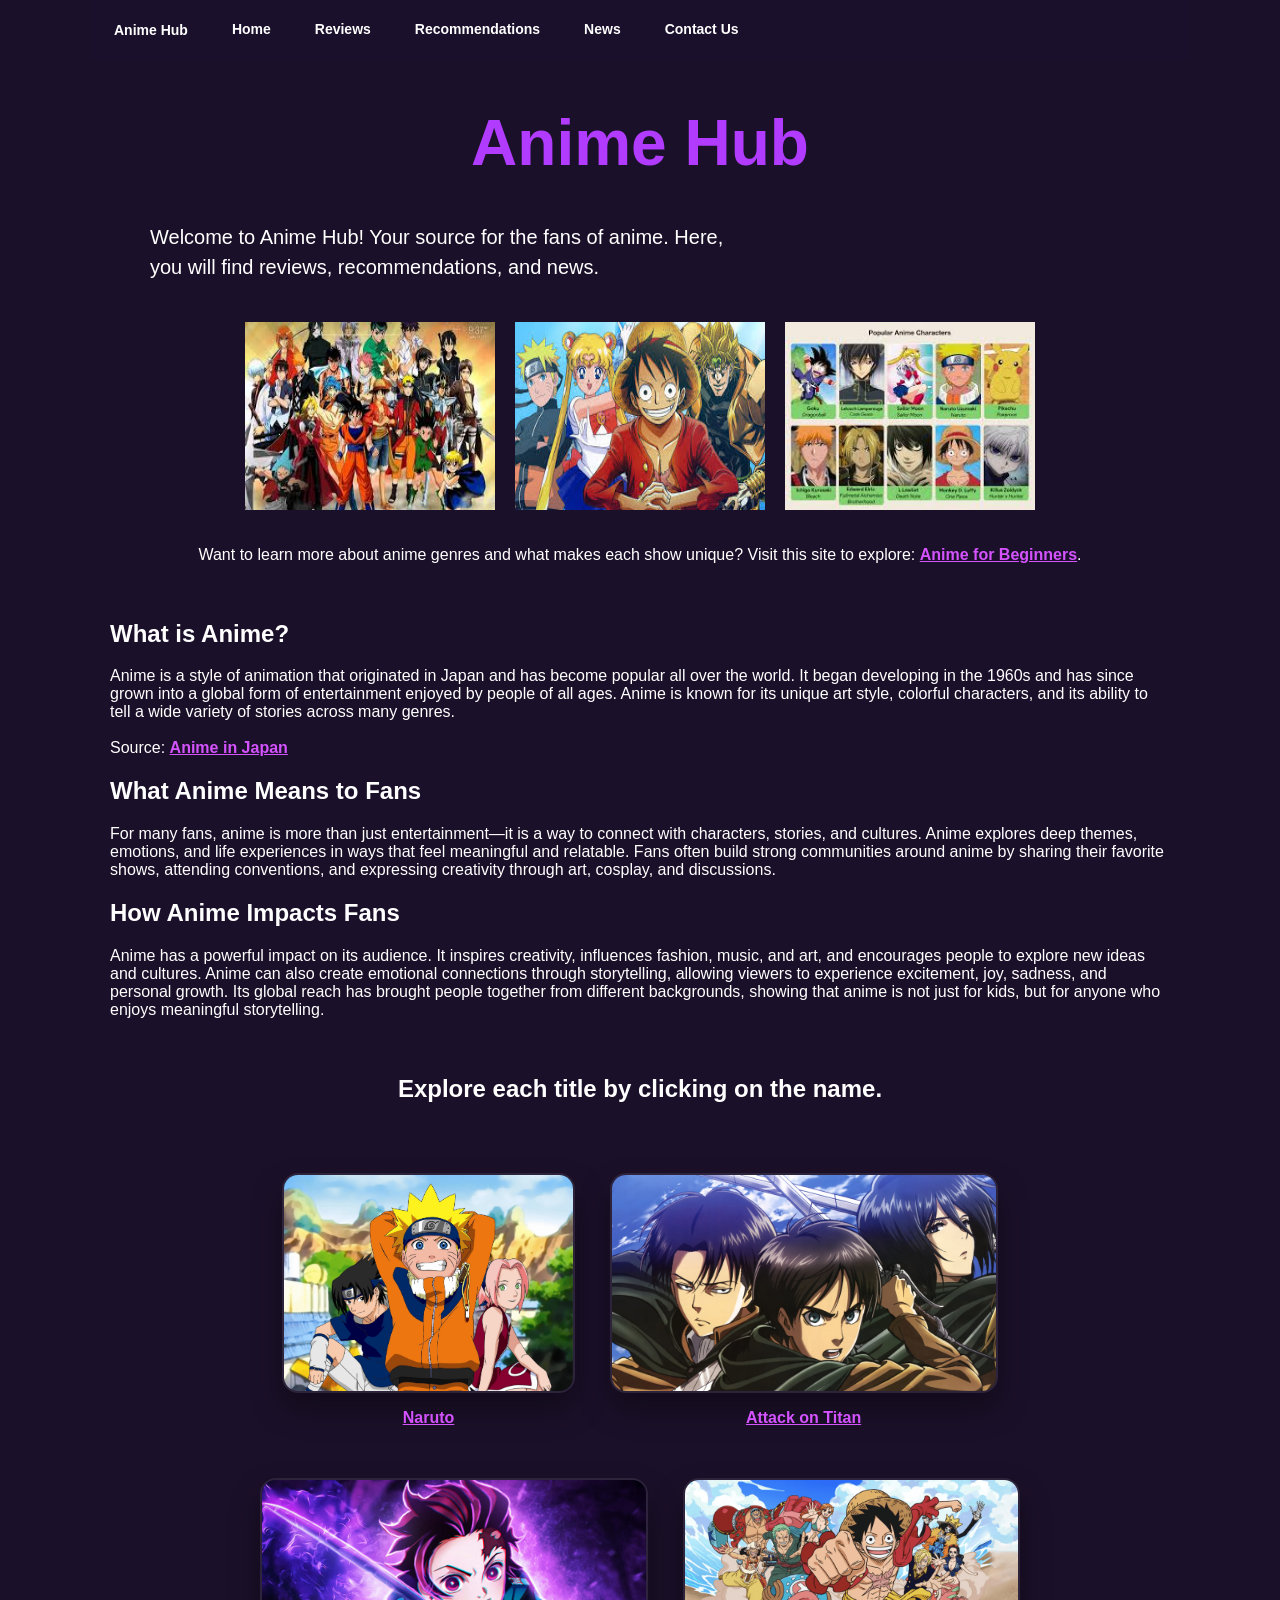
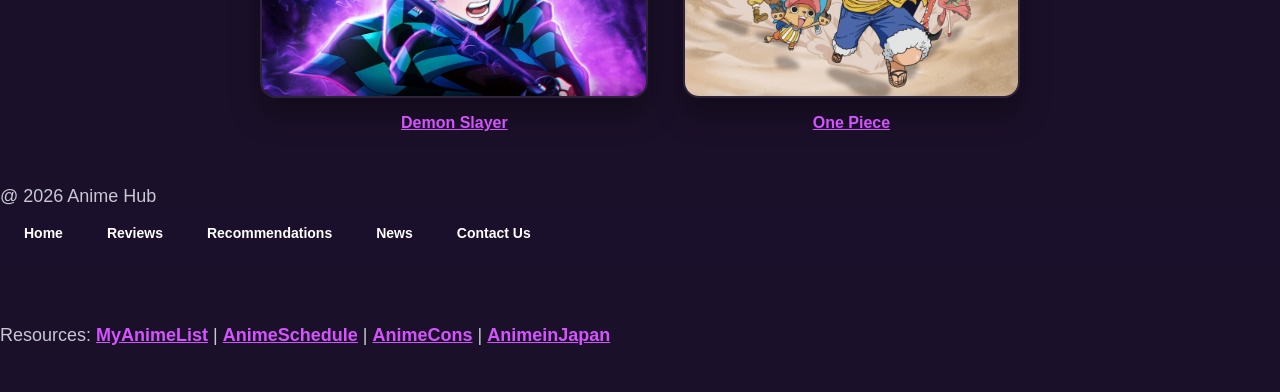
==== index.html @ ad1eb9be "Update index.html" ====
<!DOCTYPE html>
<html lang="en">
<head>
  <meta charset="UTF-8">
  <meta name="viewport" content="width=device-width, initial-scale=1.0">
  <title>Anime Hub - Home</title>
  <link rel="stylesheet" href="style.css">
    <style>
    h1 {
      text-align: center;
    }
  </style>
</head>
<script src="SocialShare.js"></script>
<body>
<div class="share-bar">
  
  <!-- The Facebook Icon is below -->
    <a href="https://facebook.com" target="_blank" class="social-icon facebook">
        <i class="fab fa-facebook-f"></i>
    </a>
    <!-- The Twitter / X Icon is below -->
    <a href="https://twitter.com" target="_blank" class="social-icon twitter">
        <i class="fab fa-x-twitter"></i>
    </a>
    <!-- The LinkedIn Icon is below -->
    <a href="https://linkedin.com" target="_blank" class="social-icon linkedin">
        <i class="fab fa-linkedin-in"></i>
    </a>
</div>
  <div class="container">
    <header>
      <nav class="site-nav">
        <div class="nav-brand">
          <h2><a href="index.html">Anime Hub</a></h2>
        </div>
        
        <div id="nav-links" class="nav-links">
          <a href="index.html">Home</a>
          <a href="reviews.html">Reviews</a>
          <a href="recommendations.html">Recommendations</a>
          <a href="news.html">News</a>
          <a href="contact.html">Contact Us</a>
        </div>
      </nav>
    </header>

    <main class="home">
      <h1 style="color: #b13cff;">Anime Hub</h1>
      
      <p class="intro">
           Welcome to Anime Hub! Your source for the fans of anime. Here, you will find reviews, recommendations, and news.
      </p>
      <!-- I put pictures of groups of anime -->
      <div class="banner-row">
 <div class="banner-row">
  <img src="animepictures.jpg" alt="animepictures Banner" class="banner">
  <img src="animepictures2.jpg" alt="animepictures Banner" class="banner">
  <img src="animepictures3.jpg" alt="animepictures Banner" class="banner">
 </div>
  
  <p> Want to learn more about anime genres and what makes each show unique?
    Visit this site to explore:
    <a href="https://blog.displate.com/essential-anime-genres/" target="_blank">Anime for Beginners</a>.
  </p>

    <section class="about-anime">
  <h2>What is Anime?</h2>
  
  <p>
    Anime is a style of animation that originated in Japan and has become popular all over the world.
    It began developing in the 1960s and has since grown into a global form of entertainment enjoyed
    by people of all ages. Anime is known for its unique art style, colorful characters, and its
    ability to tell a wide variety of stories across many genres. 
    <br><br>
    
    Source: 
    <a href="https://animeinjapan.com/2023/09/everything-you-need-to-know-about-japanese-anime/" target="_blank">
      Anime in Japan
    </a>
  </p>

  <h2>What Anime Means to Fans</h2>
  <p>
    For many fans, anime is more than just entertainment—it is a way to connect with characters,
    stories, and cultures. Anime explores deep themes, emotions, and life experiences in ways that
    feel meaningful and relatable. Fans often build strong communities around anime by sharing their
    favorite shows, attending conventions, and expressing creativity through art, cosplay, and discussions.
  </p>

  <h2>How Anime Impacts Fans</h2>
  <p>
    Anime has a powerful impact on its audience. It inspires creativity, influences fashion, music,
    and art, and encourages people to explore new ideas and cultures. Anime can also create emotional
    connections through storytelling, allowing viewers to experience excitement, joy, sadness, and
    personal growth. Its global reach has brought people together from different backgrounds,
    showing that anime is not just for kids, but for anyone who enjoys meaningful storytelling.
  </p>
</section>
      <!-- individual anime pics -->

      <h2>Explore each title by clicking on the name.</h2>
<section class="anime-row">
        
        <div class="anime-card">
          <img src="Naruto.jpg" alt="Naruto">
           <p><a href="https://youtu.be/-G9BqkgZXRA?si=yzYzxNoAFTJAZHTi" target="_blank">Naruto</a></p>
        </div>

        <div class="anime-card">
          <img src="AttackonTitan2.jpg" alt="Attack on Titan">
          <p><a href="https://youtu.be/MGRm4IzK1SQ?si=L9QtOZnKsMv4501M" target="_blank">Attack on Titan</a></p>
        </div>

        <div class="anime-card">
          <img src="DemonSlayerHome.jpg" alt="Demon Slayer">
          <p><a href="https://youtu.be/VQGCKyvzIM4?si=_uyKwl52_qPNRIA2" target="_blank">Demon Slayer</a></p>
        </div>

        <div class="anime-card">
          <img src="OnePiece.png" alt="One Piece">             
          <p><a href="https://youtu.be/S8_YwFLCh4U?si=GzhGbMubPxefPXpX" target="_blank">One Piece</a></p>
         </div>
      </section>
      <!-- footers at the bottom of the page -->
      </main>
  </div>
     
<footer>
  @ 2026 Anime Hub 
  <nav class="footer-nav">
    <a href="index.html">Home</a>
    <a href="reviews.html">Reviews</a>
    <a href="reviews.html">Recommendations</a>
    <a href="news.html">News</a>
    <a href="contact.html">Contact Us</a>
  </nav>
</footer>
  
<footer>
  <p>Resources:
    <a href="https://myanimelist.net/" target="_blank">MyAnimeList</a> |
    <a href="https://animeschedule.net/" target="_blank">AnimeSchedule</a> |
    <a href="https://animecons.com/" target="_blank">AnimeCons</a> |
    <a href="https://animeinjapan.com/2023/09/everything-you-need-to-know-about-japanese-anime/" target-"_blank">AnimeinJapan</a>
  </p>
</footer>
</body>
</html>
---- style.css ----
*, *::before, *::after {
  box-sizing: border-box;
}
<img class="review-image" src="animereview.jpg" alt="review image">
html {
  scroll-behavior: smooth;
}
.review-image {
  cursor: pointer;
  transition: 0.3s;
}

.review-image:hover {
  transform: scale(1.05);
}

.banner-row {
  display: flex;
  justify-content: center;   /* ✅ centers images horizontally */
  gap: 20px;                 /* spacing between images */
  flex-wrap: wrap;           /* keeps it responsive */
}
.review-image {
  width: 500px;     /* ✅ increase size */
  max-width: 90%;   /* keeps it responsive */
  height: auto;
}
.banner {
  width: 250px;              /* adjust size as needed */
  height: auto;
}
``
.random-btn {
  margin: 10px;
}

body {
  margin: 0;
  font-family: Arial, sans-serif;
  background-color: #1b1029;
  color: white;
  min-height: 100vh;
}

.review-card {
  display: flex;
  justify-content: center;   /* ✅ perfect horizontal centering */
}

.review-image {
  max-width: 90%;
  height: auto;
}

img {
  max-width: 100%;
  display: block;
}
.recommendation-card {
  max-width: 300px;
  width: 100%;
}
.container {
  width: 92%;
  max-width: 1100px;
  margin: 0 auto;
}
.anime-row {
  display: flex;
  justify-content: center;   /* this centers pictures across the page */
  gap: 30px;
  flex-wrap: wrap;
}
``
.review-image {
  width: 80%;
  max-width: 700px;
  margin: 20px auto;
  display: block;
  border-radius: 12px;
  box-shadow: 0 10px 25px rgba(0,0,0,0.4);
}
}
.nav-brand {
  display: flex;
  align-items: center;
  justify-content: space-between;
  flex: 1 1 auto;
  gap: 16px;
}
.anime-info {
  margin: 40px 0;
  text-align: center;
}

.anime-info a {
  color: #d453ff;
  font-weight: bold;
  text-decoration: none;
}
.review-card {
  width: 100%;
  text-align: center;
}
``
.anime-info a:hover {
  text-decoration: underline;
}

/* Button style */
.review-link-btn {
  display: inline-block;
  margin-top: 15px;
  padding: 12px 20px;
  background: #d453ff;
  border-radius: 25px;
  color: white;
  text-decoration: none;
  transition: 0.2s;
}
.share-btn {
  display: inline-flex;
  align-items: center;
  justify-content: center;
  width: 45px;
  height: 45px;
  font-size: 18px;
  border-radius: 50%;
}
.review-link-btn:hover {
  background: #b13cff;
  transform: scale(1.05);
}
.nav-toggle {
  display: none;
  background: transparent;
  border: 2px solid rgba(255,255,255,0.22);
  color: white;
  padding: 10px 14px;
  border-radius: 999px;
  cursor: pointer;
  font-size: 1.15rem;
  line-height: 1;
  width: 44px;
  height: 44px;
  display: inline-flex;
  align-items: center;
  justify-content: center;
  transition: background 0.2s ease, border-color 0.2s ease, transform 0.2s ease;
}

.nav-toggle:hover,
.nav-toggle:focus-visible {
  background: rgba(255,255,255,0.08);
  outline: none;
}

.nav-links {
  display: flex;
  flex-wrap: wrap;
  align-items: center;
  gap: 20px;
}

nav h2 {
  margin-right: auto;
  font-size: 16px;
}

nav h2 a {
  color: white;
  text-decoration: none;
}
.review-title {
  color: #b13cff;
  text-align: center;
}
nav a {
  color: white;
  font-size: 14px;
  padding: 10px 12px;
  text-decoration: none;
  border-bottom: 2px solid transparent;
  transition: border-color 0.2s ease, color 0.2s ease;
}
nav {
  background-color: #1a102b;
  display: flex;
  align-items: center;
  gap: 20px;
  padding: 8px 12px;
  flex-wrap: wrap;
}

nav a:hover,
nav a.active {
  border-bottom-color: #ffffff;
}

.home {
  padding: 20px;
}

.home h1 {
  font-size: clamp(2.4rem, 5vw, 4rem);
  margin-top: 25px;
}

.intro {
  font-size: 1.25rem;
  line-height: 1.5;
  margin: 40px 40px;
  max-width: 600px;
}

.anime-row {
  display: flex;
  justify-content: center;
  gap: 35px;
  flex-wrap: wrap;
  margin-top: 30px;
}

.anime-card {
  text-align: center;
 }

.anime-card img {
  width: 100%;
  height: auto;
  max-height: 220px;
  object-fit: cover;
  border-radius: 16px;
  border: 2px solid rgba(255,255,255,0.08);
  box-shadow: 0 16px 30px rgba(0, 0, 0, 0.35);
  transition: transform 0.25s ease;
}

.anime-card img:hover {
  transform: translateY(-4px);
}
a {
  color: #d453ff;
  font-weight: bold;
}

a:hover {
  text-decoration: underline;
}
``
.anime-card p {
  text-align: center;
   margin-top: 12px;
}


/* Featured Anime Section */

.featured-anime {
    text-align: center;
    padding: 40px;
}

.anime-gallery {
    display: flex;
    justify-content: center;
    gap: 20px;
    flex-wrap: wrap;
}

.anime-item {
    background-color: #3b1d5c;
    padding: 15px;
    border-radius: 12px;
    width: 250px;
}

.anime-item img {
    width: 100%;
    height: 180px;
    object-fit: cover;
    border-radius: 10px;
}

.anime-item h3 {
    margin-top: 10px;
}


.page {
  max-width: 1100px;
  margin: 40px auto;
  padding: 30px;
  }

.home h1,
.page h1 {
  text-align: center;
  color: #9f34d1
  font-size: 18px;
}


.page .subtitle {
  color: #e7e7ff;
  font-size: 18px;
  margin-top: 12px;
  line-height: 1.7;
  max-width: 680px;
}

.news-hero {
  display: flex;
  align-items: stretch;
  gap: 28px;
  justify-content: space-between;
  flex-wrap: wrap;
  margin-bottom: 40px;
}

.hero-copy {
  flex: 1 1 360px;
  min-width: 280px;
}

.hero-copy h1 {
  font-size: 52px;
  margin-bottom: 18px;
  color: #d453ff;
}

.hero-card {
  flex: 0 1 500px;
  background: linear-gradient(180deg, rgba(255,255,255,0.08), rgba(255,255,255,0.04));
  border: 1px solid rgba(255,255,255,0.12);
  border-radius: 28px;
  overflow: hidden;
  box-shadow: 0 28px 70px rgba(0,0,0,0.32);
  display: grid;
  grid-template-rows: auto 1fr;
  transition: transform 0.25s ease;
}

.hero-card:hover {
  transform: translateY(-6px);
}

.hero-card img {
  width: 100%;
  height: 280px;
  object-fit: cover;
  object-position: center top;
}

.hero-card-copy {
  padding: 26px 24px 28px;
}

.hero-card-copy .eyebrow {
  display: inline-block;
  margin-bottom: 12px;
  font-size: 13px;
  letter-spacing: 0.16em;
  text-transform: uppercase;
  color: #bca1ff;
}

.hero-card-copy h2 {
  margin: 0 0 14px;
  font-size: 26px;
  color: #ffffff;
}

.hero-card-copy p {
  margin: 0;
  color: #e4e5ff;
  line-height: 1.7;
}

.recommendation-card {
  flex: 1 1 280px;
  min-width: 240px;
  max-width: 340px;
  text-align: center;
  padding: 28px 22px;
  background: rgba(255,255,255,0.06);
  border: 1px solid rgba(255,255,255,0.12);
  border-radius: 24px;
  box-shadow: 0 24px 40px rgba(0,0,0,0.22);
}

.recommendation-card h2 {
  margin-bottom: 18px;
  font-size: 28px;
  color: #ffffff;
  text-decoration: underline;
  text-underline-offset: 10px;
}

.recommendation-card a {
  color: inherit;
}

.recommendation-card img {
  width: 100%;
  height: 210px;
  object-fit: cover;
  border-radius: 18px;
  border: 2px solid rgba(255,255,255,0.18);
  margin-bottom: 22px;
}

.recommendation-card p {
  margin: 0;
  color: #e7e7ff;
  font-size: 18px;
  line-height: 1.7;
}

.review-list {
  display: flex;
  flex-direction: column;
  gap: 24px;
}

.review-card {
  display: flex;
  gap: 30px;
  align-items: flex-start;
  padding: 26px;
  background: rgba(255,255,255,0.05);
  border: 1px solid rgba(255,255,255,0.08);
  border-radius: 24px;
  backdrop-filter: blur(10px);
}

.review-card-left {
  display: flex;
  gap: 18px;
  min-width: 270px;
  align-items: center;
}

.review-image {
  width: 110px;
  height: 110px;
  border-radius: 18px;
  object-fit: cover;
  border: 2px solid rgba(255,255,255,0.18);
}

.review-card-left h2 {
  margin: 0;
  font-size: 28px;
  color: #ffffff;
}

.review-score {
  display: flex;
  align-items: center;
  gap: 10px;
  font-size: 20px;
  margin-top: 10px;
  color: #f8e55d;
}

.review-score .star {
  color: #ffe64b;
  font-size: 24px;
}

.review-badge {
  margin: 10px 0 0;
  font-size: 14px;
  font-weight: 700;
}

.top-rated { color: #5ee7ff; }
.must-watch { color: #2bff9d; }
.fan-favorite { color: #ff5d78; }
.editors-choice { color: #49d9ff; }

.review-details {
  flex: 1;
}

.review-text {
  margin: 0 0 18px;
  color: #e0e7ff;
  line-height: 1.7;
  font-size: 18px;
}

.tags {
  display: flex;
  flex-wrap: wrap;
  gap: 12px;
}

.tag {
  background: rgba(255,255,255,0.12);
  color: #000000;
  padding: 10px 18px;
  border-radius: 999px;
  font-size: 14px;
  font-weight: 700;
}

.tag.action {
  background: #ff5d78;
}

.tag.adventure {
  background: #2bff9d;
}

.tag.shounen {
  background: #5ee7ff;
}

.tag.fantasy {
  background: #49d9ff;
}

.tag.supernatural {
  background: #b13cff;
}

.tag.comedy {
  background: #ffbc42;
}

.tag.drama {
  background: #d453ff;
}

.news-header {
  margin-bottom: 48px;
  text-align: center;
}

.news-header h1 {
  margin-bottom: 12px;
}

.news-hero {
  display: flex;
  justify-content: center;
  margin-bottom: 56px;
}

.news-grid {
  display: grid;
  grid-template-columns: repeat(auto-fit, minmax(300px, 1fr));
  gap: 32px;
  margin-top: 48px;
}

.news-card {
  display: flex;
  flex-direction: column;
  min-height: 380px;
  background: rgba(255,255,255,0.05);
  border: 1px solid rgba(255,255,255,0.08);
  border-radius: 26px;
  overflow: hidden;
  box-shadow: 0 18px 50px rgba(0,0,0,0.18);
  transition: transform 0.25s ease, box-shadow 0.25s ease;
}

.news-card:hover {
  transform: translateY(-8px);
  box-shadow: 0 28px 60px rgba(0,0,0,0.3);
}

.news-card img {
  width: 100%;
  height: 240px;
  object-fit: cover;
}

.news-card-content {
  padding: 26px;
  display: flex;
  flex-direction: column;
  gap: 14px;
  flex: 1;
}

.news-card-content.no-image {
  min-height: 200px;
}

.news-meta {
  display: inline-block;
  color: #b9b4ff;
  font-size: 13px;
  text-transform: uppercase;
  letter-spacing: 0.14em;
}

.news-card h2 {
  margin: 0;
  font-size: 24px;
  color: #ffffff;
}

.news-card p {
  margin: 0;
  color: #dde2ff;
  line-height: 1.7;
}

.contact-container {
  display: flex;
  justify-content: center;
}

.contact-form {
  width: 100%;
  max-width: 580px;
  display: grid;
  gap: 18px;
  padding: 28px;
  background: rgba(255,255,255,0.05);
  border: 1px solid rgba(255,255,255,0.08);
  border-radius: 24px;
}

.contact-form label {
  display: grid;
  gap: 8px;
  color: #e7e7ff;
  font-weight: 700;
}

.contact-form input,
.contact-form textarea {
  width: 100%;
  background: rgba(255,255,255,0.08);
  border: 1px solid rgba(255,255,255,0.15);
  border-radius: 16px;
  color: #ffffff;
  padding: 14px 16px;
  font-size: 14px;
}

.contact-form textarea {
  min-height: 160px;
  resize: vertical;
}

.contact-form button {
  width: fit-content;
  padding: 12px 24px;
  background: #d453ff;
  border: none;
  border-radius: 999px;
  color: #ffffff;
  font-size: 16px;
  font-weight: 700;
  cursor: pointer;
  transition: background 0.2s ease;
}

.contact-form button:hover {
  background: #b13cff;
}

footer {
  text-align: left;
  padding: 18px 0 28px;
  color: #c8c8d4;
  font-size: 18px;
}

@media (max-width: 900px) {
  .container {
    width: 95%;
    margin: 16px auto;
  }

  .intro {
    margin: 30px 20px;
    font-size: 1.1rem;
  }

  .page {
    padding: 32px 26px 36px;
  }

  .page h1 {
    font-size: 3rem;
  }

  .news-hero,
  .review-card {
    flex-direction: column;
    gap: 20px;
  }

  .hero-card {
    width: 100%;
  }

  .recommendation-card,
  .review-card-left,
  .hero-copy,
  .hero-card-copy {
    width: 100%;
  }

  .review-card {
    padding: 20px;
  }

  .review-card-left {
    min-width: 0;
    align-items: flex-start;
  }

  .review-image {
    width: 100%;
    max-width: 180px;
    height: auto;
  }
}

@media (max-width: 640px) {
  nav {
    justify-content: space-between;
    gap: 12px;
    padding: 12px 10px;
  }

  .nav-toggle {
    display: inline-flex;
  }

  .nav-links {
    display: flex;
    width: 100%;
    flex-direction: column;
    align-items: stretch;
    gap: 0;
    max-height: 0;
    overflow: hidden;
    padding-top: 0;
    border-top: 1px solid rgba(255,255,255,0.08);
    transition: max-height 0.28s ease, padding-top 0.28s ease;
  }

  .nav-links.open {
    max-height: 480px;
    padding-top: 12px;
  }

  .nav-toggle.open {
    transform: rotate(90deg);
  }

  .nav-links a {
    width: 100%;
    padding: 12px 10px;
  }

  nav h2 {
    width: auto;
    margin-right: 0;
    text-align: left;
  }

  nav a {
    font-size: 13px;
    padding: 8px 10px;
  }

  .intro {
    margin: 24px 16px;
  }

  .anime-row {
    gap: 18px;
  }
}

.news-filters {
  display: flex;
  flex-wrap: wrap;
  gap: 12px;
  justify-content: center;
  margin-bottom: 28px;
}

.filter-btn,
.toggle-details,
.like-btn {
  border: 1px solid rgba(255,255,255,0.12);
  background: rgba(255,255,255,0.06);
  color: #ffffff;
  border-radius: 999px;
  padding: 10px 16px;
  font-size: 0.95rem;
  cursor: pointer;
  transition: background 0.2s ease, transform 0.2s ease, border-color 0.2s ease;
}

.filter-btn:hover,
.toggle-details:hover,
.like-btn:hover {
  background: rgba(255,255,255,0.12);
}

.filter-btn.active {
  background: #8a65ff;
  border-color: #8a65ff;
}

.news-details {
  margin-top: 14px;
  color: #d7d8ff;
}

.hidden {
  display: none;
}

.like-btn {
  width: fit-content;
}

@media (max-width: 640px) {
  .news-filters {
    justify-content: stretch;
  }

  .anime-card {
    width: 100%;
    max-width: 280px;
  }

  .page {
    padding: 26px 18px 28px;
  }

  .page h1 {
    font-size: 2.5rem;
  }

  .hero-copy h1 {
    font-size: 2.4rem;
  }

  .hero-card img,
  .recommendation-card img,
  .anime-item img,
  .review-image {
    height: auto;
  }

  .contact-form {
    padding: 20px;
  }
}


@media (max-width: 480px) {
  .container {
    width: 100%;
    margin: 0;
    border-radius: 0;
  }

  .home,
  .page {
    padding: 18px 14px 24px;
  }
.home img {
  width: 600px;
  max-width: 95%;
  margin: 20px auto;
  display: block;
}
``
  .intro {
    font-size: 1rem;
    margin: 18px 12px;
  }

  nav a {
    flex: 1 1 100%;
    text-align: center;
  }
.review-title {
  text-align: center;
  color: #b13cff;
  font-size: clamp(3rem, 6vw, 5rem);
  width: 100%;
}
``
  footer {
    text-align: center;
  }
}
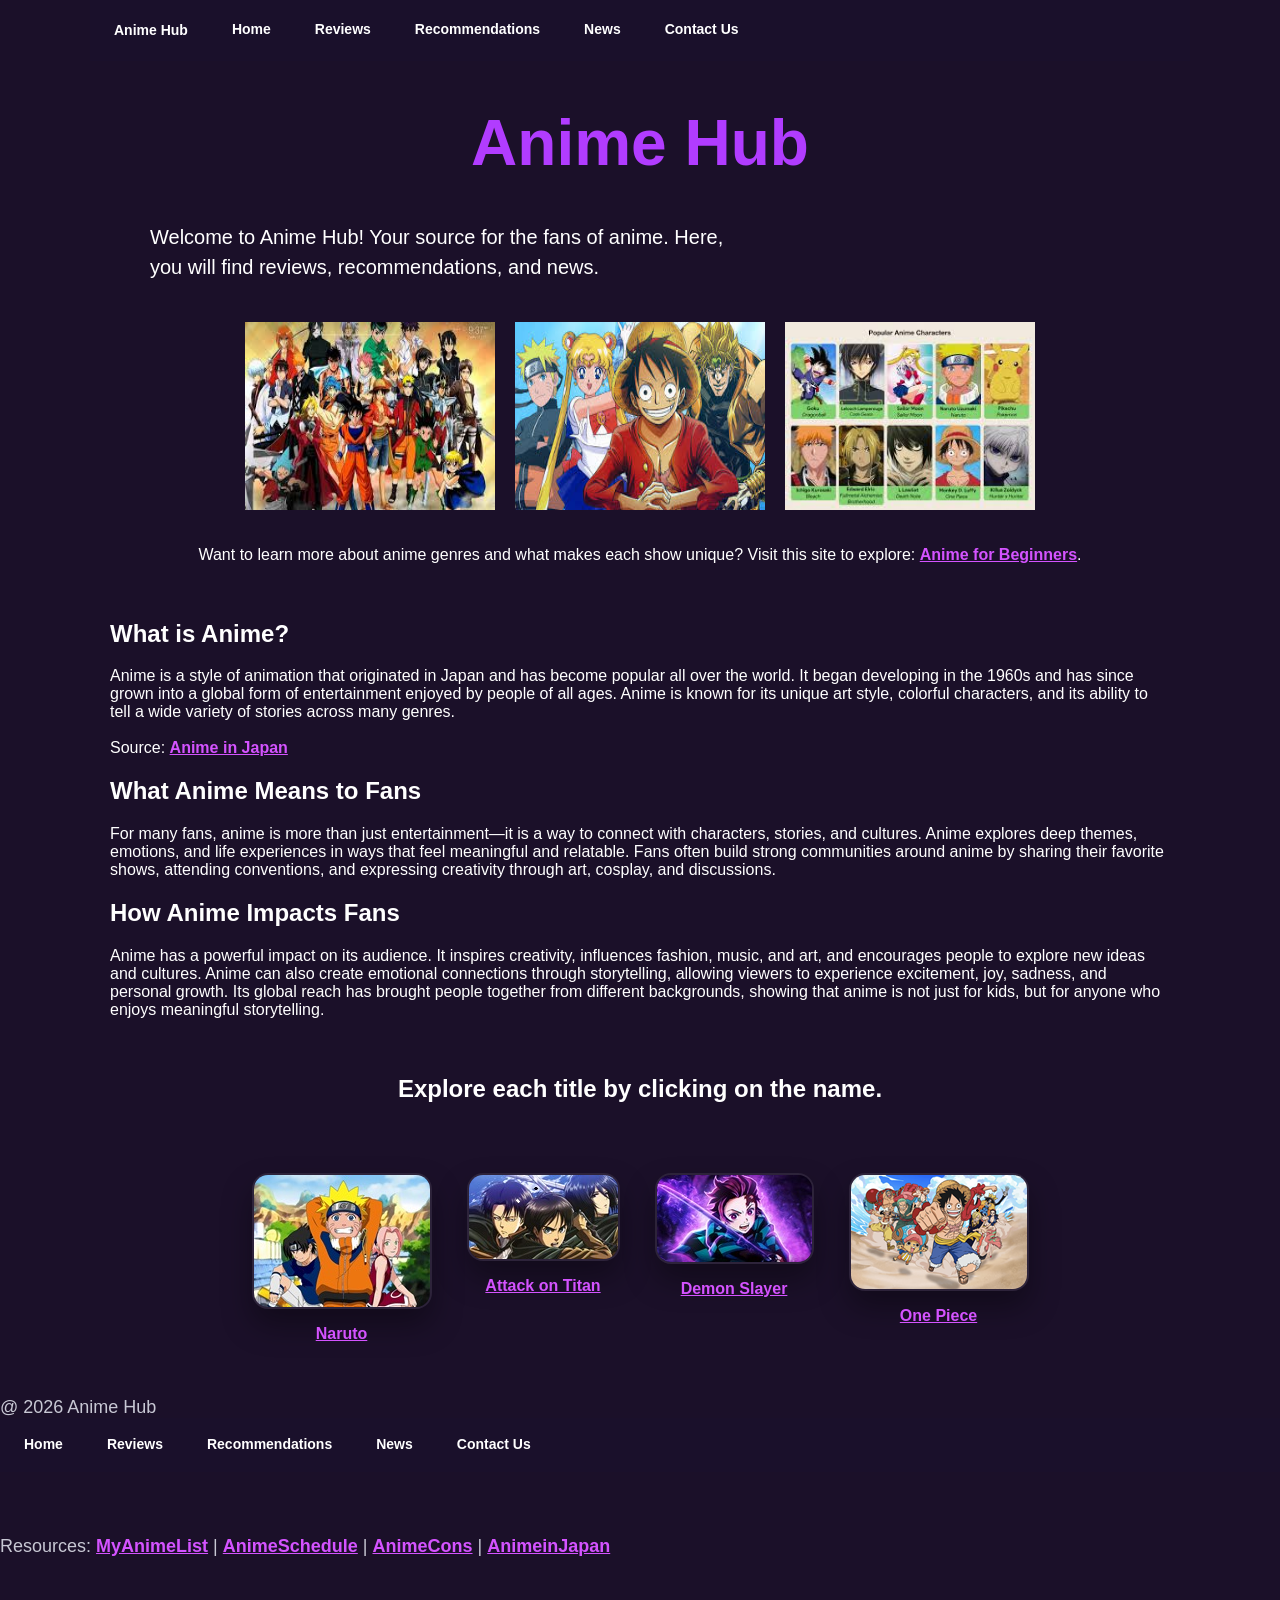
==== commit 09f865ff: "Update index.html" ====
--- a/index.html
+++ b/index.html
@@ -3,12 +3,14 @@
 <head>
   <meta charset="UTF-8">
   <meta name="viewport" content="width=device-width, initial-scale=1.0">
+ 
   <title>Anime Hub - Home</title>
   <link rel="stylesheet" href="style.css">
     <style>
     h1 {
       text-align: center;
     }
+      <!-- I USED ZYBOOKS, CHATGPT, GITHUB COPILOT, W3SCHOOLS TO HELP WITH THESE CODES -->
   </style>
 </head>
 <script src="SocialShare.js"></script>
@@ -126,24 +128,24 @@
       </main>
   </div>
      
-<footer>
+                <footer>
   @ 2026 Anime Hub 
   <nav class="footer-nav">
     <a href="index.html">Home</a>
     <a href="reviews.html">Reviews</a>
-    <a href="reviews.html">Recommendations</a>
+    <a href="recommendations.html">Recommendations</a>
     <a href="news.html">News</a>
     <a href="contact.html">Contact Us</a>
   </nav>
-</footer>
+                </footer>
   
-<footer>
+                <footer>
   <p>Resources:
     <a href="https://myanimelist.net/" target="_blank">MyAnimeList</a> |
     <a href="https://animeschedule.net/" target="_blank">AnimeSchedule</a> |
     <a href="https://animecons.com/" target="_blank">AnimeCons</a> |
     <a href="https://animeinjapan.com/2023/09/everything-you-need-to-know-about-japanese-anime/" target-"_blank">AnimeinJapan</a>
   </p>
-</footer>
+                </footer>
 </body>
 </html>
--- a/style.css
+++ b/style.css
@@ -1,6 +1,9 @@
 *, *::before, *::after {
   box-sizing: border-box;
 }
+
+/* I USED ZYBOOKS, CHATGPT, GITHUB COPILOT, W3SCHOOLS TO HELP WITH THESE CODES --> */
+
 <img class="review-image" src="animereview.jpg" alt="review image">
 html {
   scroll-behavior: smooth;
@@ -16,13 +19,13 @@
 
 .banner-row {
   display: flex;
-  justify-content: center;   /* ✅ centers images horizontally */
-  gap: 20px;                 /* spacing between images */
-  flex-wrap: wrap;           /* keeps it responsive */
+  justify-content: center;   
+  gap: 20px;                 
+  flex-wrap: wrap;           
 }
 .review-image {
-  width: 500px;     /* ✅ increase size */
-  max-width: 90%;   /* keeps it responsive */
+  width: 500px;    
+  max-width: 90%;   
   height: auto;
 }
 .banner {
@@ -44,7 +47,7 @@
 
 .review-card {
   display: flex;
-  justify-content: center;   /* ✅ perfect horizontal centering */
+  justify-content: center;  
 }
 
 .review-image {
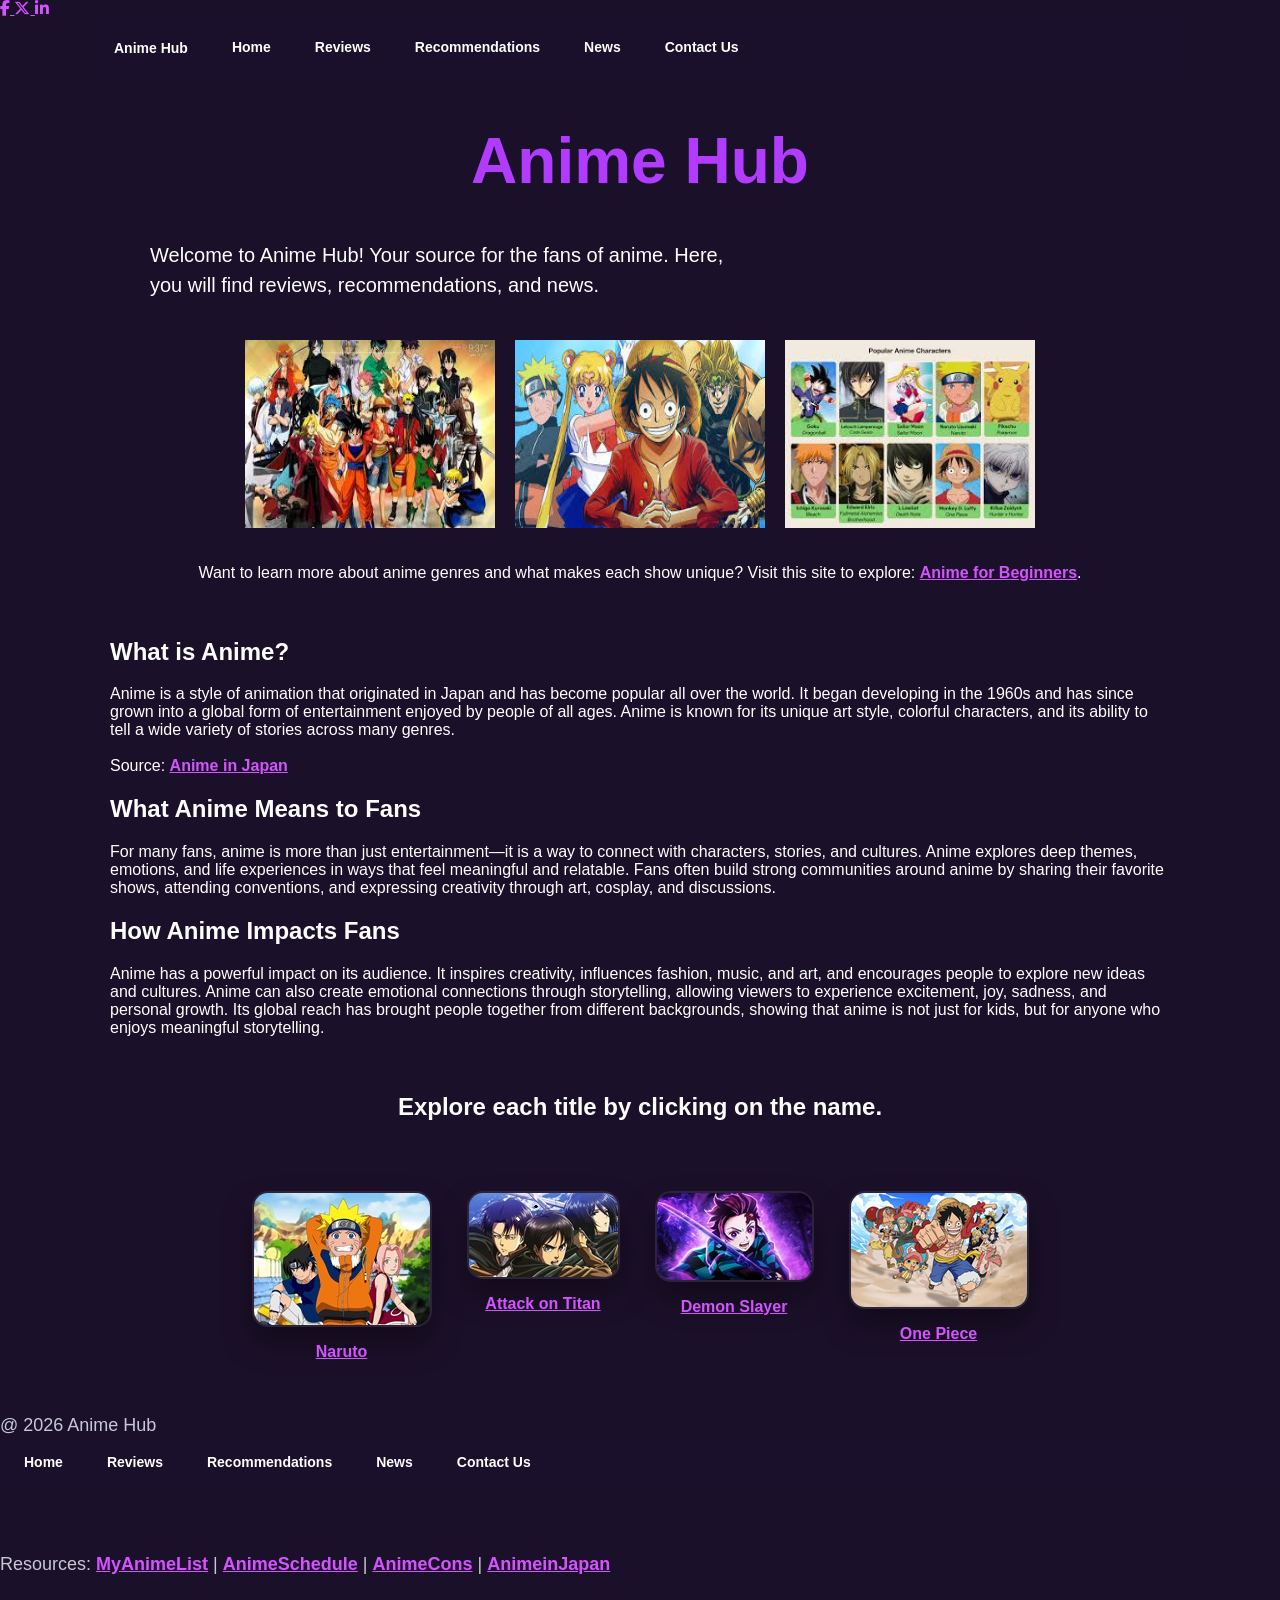
==== commit 909517ed: "Update index.html" ====
--- a/index.html
+++ b/index.html
@@ -3,7 +3,7 @@
 <head>
   <meta charset="UTF-8">
   <meta name="viewport" content="width=device-width, initial-scale=1.0">
- 
+ <link rel="stylesheet" href="https://cdnjs.cloudflare.com/ajax/libs/font-awesome/6.5.1/css/all.min.css">
   <title>Anime Hub - Home</title>
   <link rel="stylesheet" href="style.css">
     <style>
--- a/style.css
+++ b/style.css
@@ -905,4 +905,19 @@
     text-align: center;
   }
 }
-
+nav ul {
+    display: flex;
+    flex-wrap: wrap;
+    list-style: none;
+    padding: 0;
+}
+
+nav li {
+    margin: 5px;
+}
+
+@media (max-width: 768px) {
+    nav ul {
+        flex-direction: column;
+    }
+}
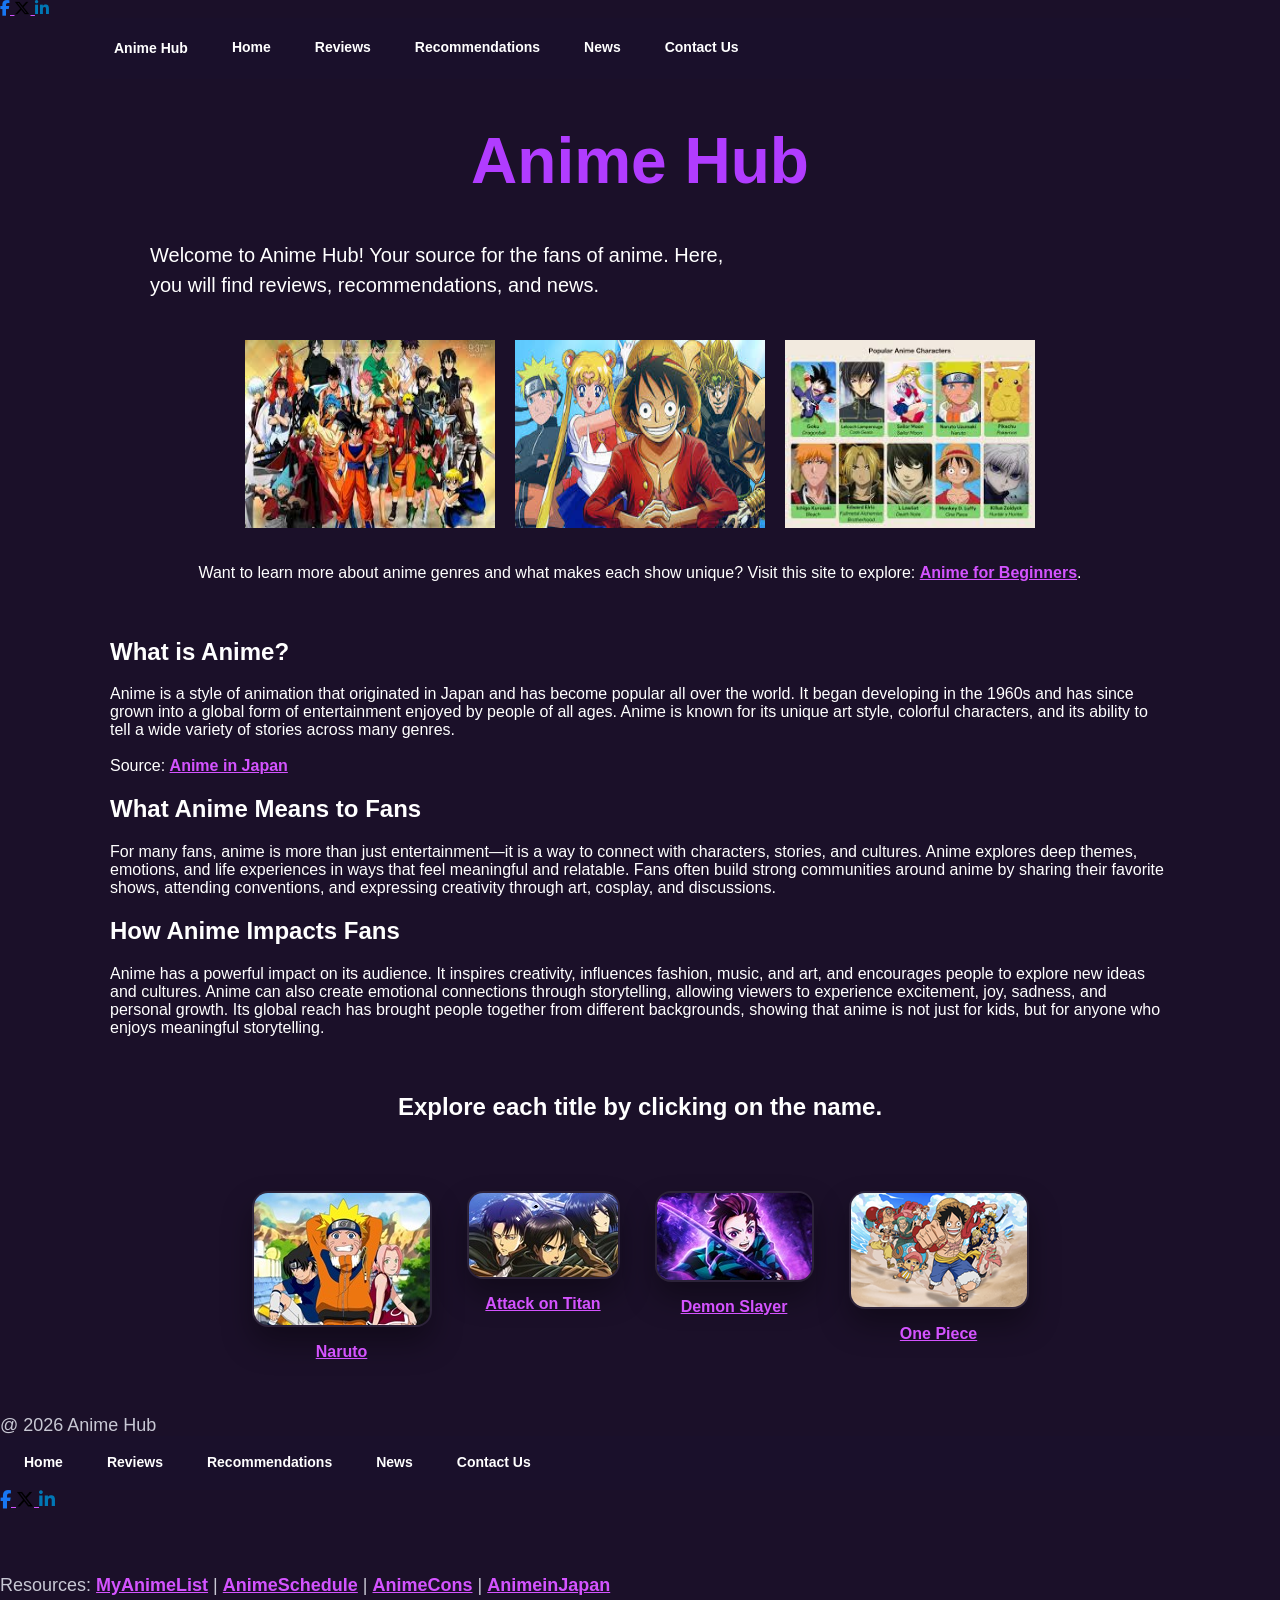
==== commit 68c5aacd: "Update index.html" ====
--- a/index.html
+++ b/index.html
@@ -16,8 +16,7 @@
 <script src="SocialShare.js"></script>
 <body>
 <div class="share-bar">
-  
-  <!-- The Facebook Icon is below -->
+   <!-- The Facebook Icon is below -->
     <a href="https://facebook.com" target="_blank" class="social-icon facebook">
         <i class="fab fa-facebook-f"></i>
     </a>
@@ -36,7 +35,6 @@
         <div class="nav-brand">
           <h2><a href="index.html">Anime Hub</a></h2>
         </div>
-        
         <div id="nav-links" class="nav-links">
           <a href="index.html">Home</a>
           <a href="reviews.html">Reviews</a>
@@ -46,10 +44,8 @@
         </div>
       </nav>
     </header>
-
     <main class="home">
       <h1 style="color: #b13cff;">Anime Hub</h1>
-      
       <p class="intro">
            Welcome to Anime Hub! Your source for the fans of anime. Here, you will find reviews, recommendations, and news.
       </p>
@@ -60,16 +56,13 @@
   <img src="animepictures2.jpg" alt="animepictures Banner" class="banner">
   <img src="animepictures3.jpg" alt="animepictures Banner" class="banner">
  </div>
-  
   <p> Want to learn more about anime genres and what makes each show unique?
     Visit this site to explore:
     <a href="https://blog.displate.com/essential-anime-genres/" target="_blank">Anime for Beginners</a>.
   </p>
-
     <section class="about-anime">
   <h2>What is Anime?</h2>
-  
-  <p>
+    <p>
     Anime is a style of animation that originated in Japan and has become popular all over the world.
     It began developing in the 1960s and has since grown into a global form of entertainment enjoyed
     by people of all ages. Anime is known for its unique art style, colorful characters, and its
@@ -81,7 +74,6 @@
       Anime in Japan
     </a>
   </p>
-
   <h2>What Anime Means to Fans</h2>
   <p>
     For many fans, anime is more than just entertainment—it is a way to connect with characters,
@@ -137,6 +129,20 @@
     <a href="news.html">News</a>
     <a href="contact.html">Contact Us</a>
   </nav>
+<div class="share-bar">
+   <!-- The Facebook Icon is below -->
+    <a href="https://facebook.com" target="_blank" class="social-icon facebook">
+        <i class="fab fa-facebook-f"></i>
+    </a>
+    <!-- The Twitter / X Icon is below -->
+    <a href="https://twitter.com" target="_blank" class="social-icon twitter">
+        <i class="fab fa-x-twitter"></i>
+    </a>
+    <!-- The LinkedIn Icon is below -->
+    <a href="https://linkedin.com" target="_blank" class="social-icon linkedin">
+        <i class="fab fa-linkedin-in"></i>
+    </a>
+</div>       
                 </footer>
   
                 <footer>
--- a/style.css
+++ b/style.css
@@ -82,6 +82,20 @@
   display: block;
   border-radius: 12px;
   box-shadow: 0 10px 25px rgba(0,0,0,0.4);
+}
+/* Facebook */
+.facebook i {
+    color: #1877F2;
+}
+
+/* Twitter (X) */
+.twitter i {
+    color: #000000;
+}
+
+/* LinkedIn */
+.linkedin i {
+    color: #0077B5;
 }
 }
 .nav-brand {
@@ -682,7 +696,12 @@
     width: 95%;
     margin: 16px auto;
   }
-
+.container {
+    max-width: 900px;   
+    margin: 0 auto;     
+    padding: 20px;      
+}
+``
   .intro {
     margin: 30px 20px;
     font-size: 1.1rem;
